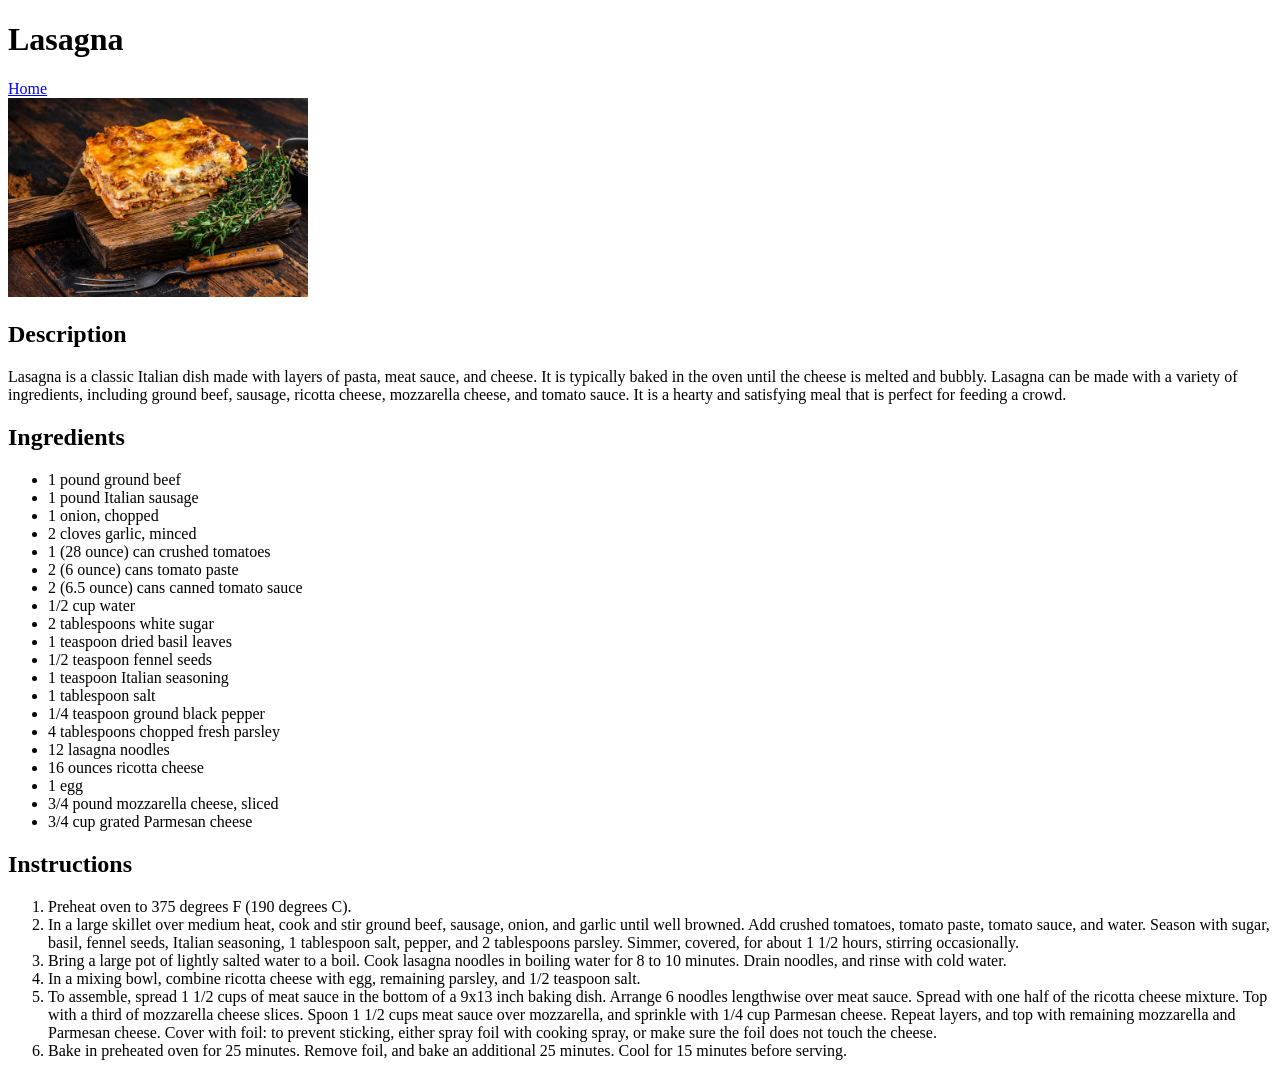
==== recipes/lasagna.html @ bada5ffb "added lasagna recipe and image files" ====
<!DOCTYPE html>
<html lang="en">
<head>
    <meta charset="UTF-8">
    <meta name="viewport" content="width=device-width, initial-scale=1.0">
    <title>Document</title>
</head>
<body>
    <h1>Lasagna</h1>
    <a href="../index.html">Home</a>
    <br>
    <img src="../images/lasagna.avif" alt="a slice of lasagna" width="300">
    <br>
    <h2>Description</h2>
    <p>Lasagna is a classic Italian dish made with layers of pasta, meat sauce, and cheese. It is typically baked in the oven until the cheese is melted and bubbly. Lasagna can be made with a variety of ingredients, including ground beef, sausage, ricotta cheese, mozzarella cheese, and tomato sauce. It is a hearty and satisfying meal that is perfect for feeding a crowd.</p> 
    <h2>Ingredients</h2>
    <ul>
        <li>1 pound ground beef</li>
        <li>1 pound Italian sausage</li>
        <li>1 onion, chopped</li>
        <li>2 cloves garlic, minced</li>
        <li>1 (28 ounce) can crushed tomatoes</li>
        <li>2 (6 ounce) cans tomato paste</li>
        <li>2 (6.5 ounce) cans canned tomato sauce</li>
        <li>1/2 cup water</li>
        <li>2 tablespoons white sugar</li>
        <li>1 teaspoon dried basil leaves</li>
        <li>1/2 teaspoon fennel seeds</li>
        <li>1 teaspoon Italian seasoning</li>
        <li>1 tablespoon salt</li>
        <li>1/4 teaspoon ground black pepper</li>
        <li>4 tablespoons chopped fresh parsley</li>
        <li>12 lasagna noodles</li>
        <li>16 ounces ricotta cheese</li>
        <li>1 egg</li>
        <li>3/4 pound mozzarella cheese, sliced</li>
        <li>3/4 cup grated Parmesan cheese</li>
    </ul>
    <h2>Instructions</h2>
    <ol>
        <li>Preheat oven to 375 degrees F (190 degrees C).</li>
        <li>In a large skillet over medium heat, cook and stir ground beef, sausage, onion, and garlic until well browned. Add crushed tomatoes, tomato paste, tomato sauce, and water. Season with sugar, basil, fennel seeds, Italian seasoning, 1 tablespoon salt, pepper, and 2 tablespoons parsley. Simmer, covered, for about 1 1/2 hours, stirring occasionally.</li>
        <li>Bring a large pot of lightly salted water to a boil. Cook lasagna noodles in boiling water for 8 to 10 minutes. Drain noodles, and rinse with cold water.</li>
        <li>In a mixing bowl, combine ricotta cheese with egg, remaining parsley, and 1/2 teaspoon salt.</li>
        <li>To assemble, spread 1 1/2 cups of meat sauce in the bottom of a 9x13 inch baking dish. Arrange 6 noodles lengthwise over meat sauce. Spread with one half of the ricotta cheese mixture. Top with a third of mozzarella cheese slices. Spoon 1 1/2 cups meat sauce over mozzarella, and sprinkle with 1/4 cup Parmesan cheese. Repeat layers, and top with remaining mozzarella and Parmesan cheese. Cover with foil: to prevent sticking, either spray foil with cooking spray, or make sure the foil does not touch the cheese.</li>
        <li>Bake in preheated oven for 25 minutes. Remove foil, and bake an additional 25 minutes. Cool for 15 minutes before serving.</li>
    </ol>   
</body>
</html>
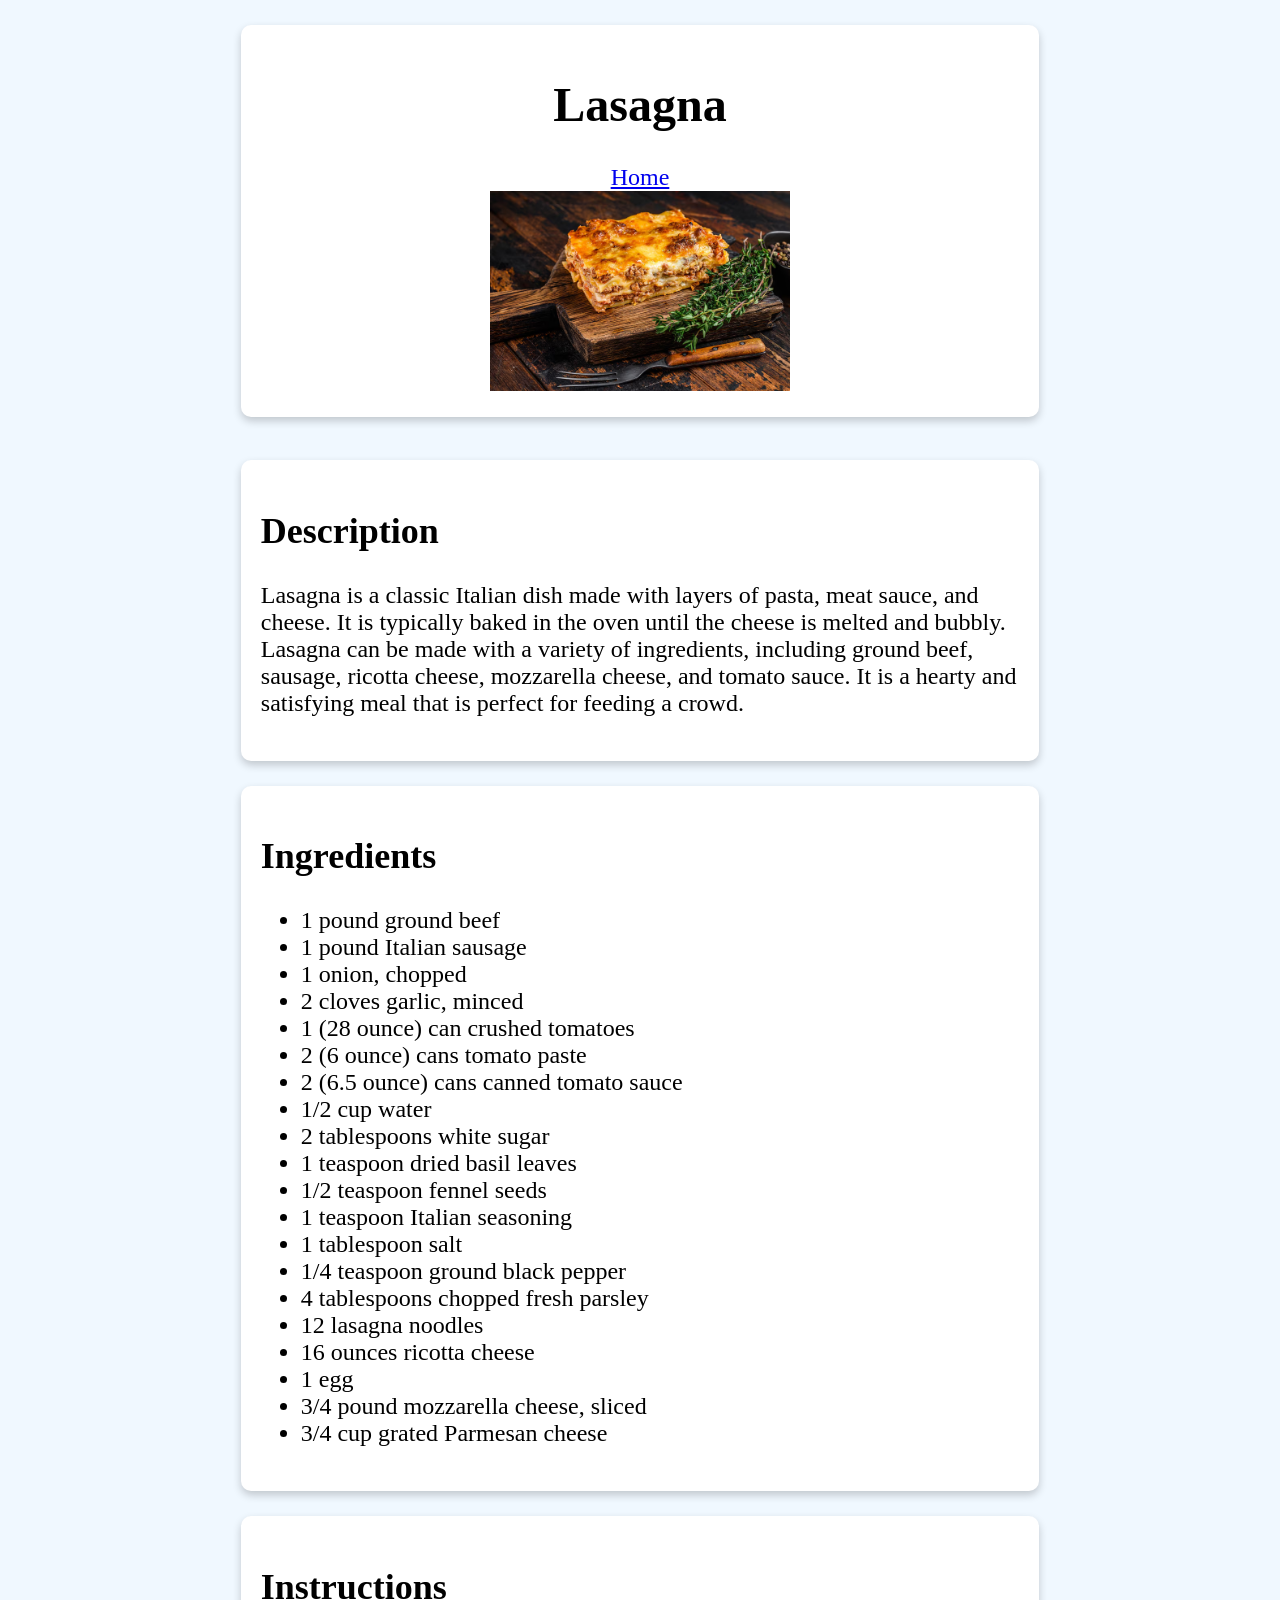
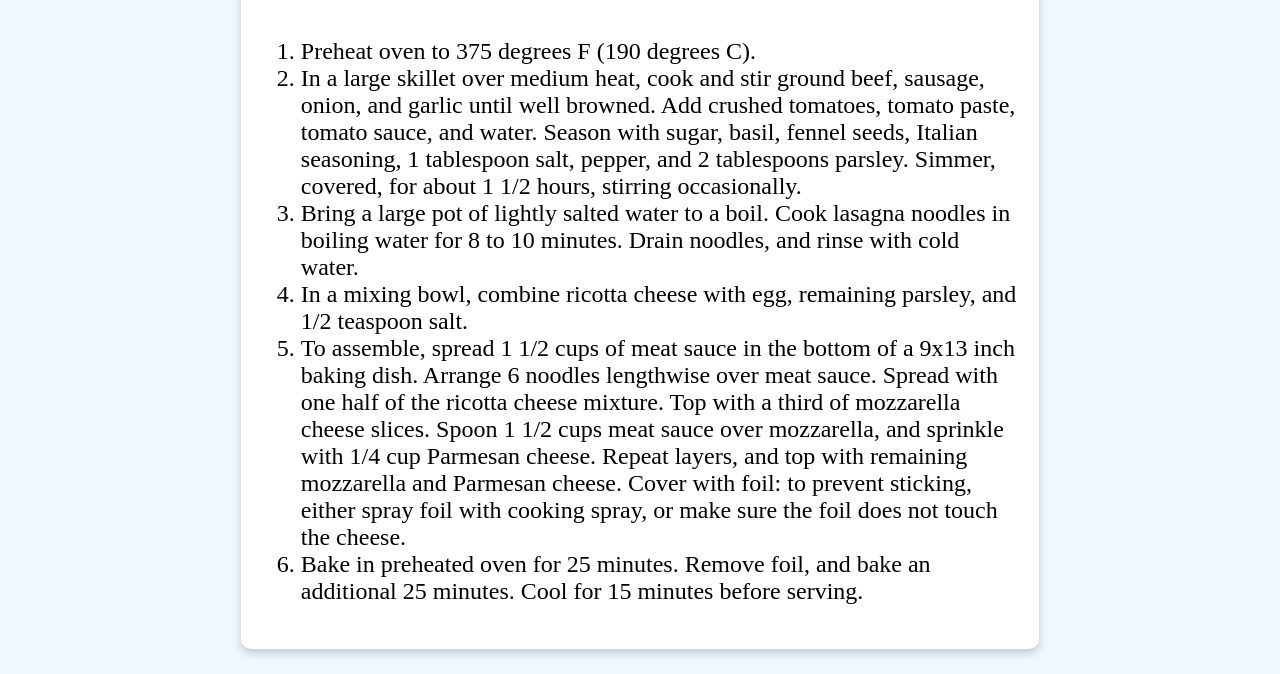
==== commit fe5d7c66: "Updated the style on the recepies pages with some basic CSS." ====
--- a/recipes/lasagna.html
+++ b/recipes/lasagna.html
@@ -3,16 +3,22 @@
 <head>
     <meta charset="UTF-8">
     <meta name="viewport" content="width=device-width, initial-scale=1.0">
-    <title>Document</title>
+    <link rel="stylesheet" href="../style.css">
+    <title>Lasagna</title>
 </head>
 <body>
+    <div class="overview">
     <h1>Lasagna</h1>
     <a href="../index.html">Home</a>
     <br>
     <img src="../images/lasagna.avif" alt="a slice of lasagna" width="300">
+    </div>
     <br>
+    <div class="description">
     <h2>Description</h2>
     <p>Lasagna is a classic Italian dish made with layers of pasta, meat sauce, and cheese. It is typically baked in the oven until the cheese is melted and bubbly. Lasagna can be made with a variety of ingredients, including ground beef, sausage, ricotta cheese, mozzarella cheese, and tomato sauce. It is a hearty and satisfying meal that is perfect for feeding a crowd.</p> 
+    </div>
+    <div class="ingredients">
     <h2>Ingredients</h2>
     <ul>
         <li>1 pound ground beef</li>
@@ -36,6 +42,8 @@
         <li>3/4 pound mozzarella cheese, sliced</li>
         <li>3/4 cup grated Parmesan cheese</li>
     </ul>
+    </div>
+    <div class="instructions">
     <h2>Instructions</h2>
     <ol>
         <li>Preheat oven to 375 degrees F (190 degrees C).</li>
@@ -44,6 +52,7 @@
         <li>In a mixing bowl, combine ricotta cheese with egg, remaining parsley, and 1/2 teaspoon salt.</li>
         <li>To assemble, spread 1 1/2 cups of meat sauce in the bottom of a 9x13 inch baking dish. Arrange 6 noodles lengthwise over meat sauce. Spread with one half of the ricotta cheese mixture. Top with a third of mozzarella cheese slices. Spoon 1 1/2 cups meat sauce over mozzarella, and sprinkle with 1/4 cup Parmesan cheese. Repeat layers, and top with remaining mozzarella and Parmesan cheese. Cover with foil: to prevent sticking, either spray foil with cooking spray, or make sure the foil does not touch the cheese.</li>
         <li>Bake in preheated oven for 25 minutes. Remove foil, and bake an additional 25 minutes. Cool for 15 minutes before serving.</li>
-    </ol>   
+    </ol>
+    </div>   
 </body>
 </html>
--- a/style.css
+++ b/style.css
@@ -0,0 +1,53 @@
+body {
+    background-color: aliceblue;
+}
+div {
+    font-size: 24px;
+    
+}
+
+.overview {
+    width: 60%;
+    height: auto;
+    margin: auto;
+    margin-top: 25px;
+    margin-bottom: 25px;
+    padding: 20px;
+    background-color: white;
+    border-radius: 10px;
+    box-shadow: 0 4px 8px rgba(0, 0, 0, 0.2);
+    text-align: center;
+}
+
+.description {
+    width: 60%;
+    height: auto;
+    margin: auto;
+    margin-bottom: 25px;
+    padding: 20px;
+    background-color: white;
+    border-radius: 10px;
+    box-shadow: 0 4px 8px rgba(0, 0, 0, 0.2);
+}
+
+.ingredients {
+    width: 60%;
+    height: auto;
+    margin: auto;
+    margin-bottom: 25px;
+    padding: 20px;
+    background-color: white;
+    border-radius: 10px;
+    box-shadow: 0 4px 8px rgba(0, 0, 0, 0.2);
+}
+
+.instructions {
+    width: 60%;
+    height: auto;
+    margin: auto;
+    margin-bottom: 25px;
+    padding: 20px;
+    background-color: white;
+    border-radius: 10px;
+    box-shadow: 0 4px 8px rgba(0, 0, 0, 0.2);
+}
